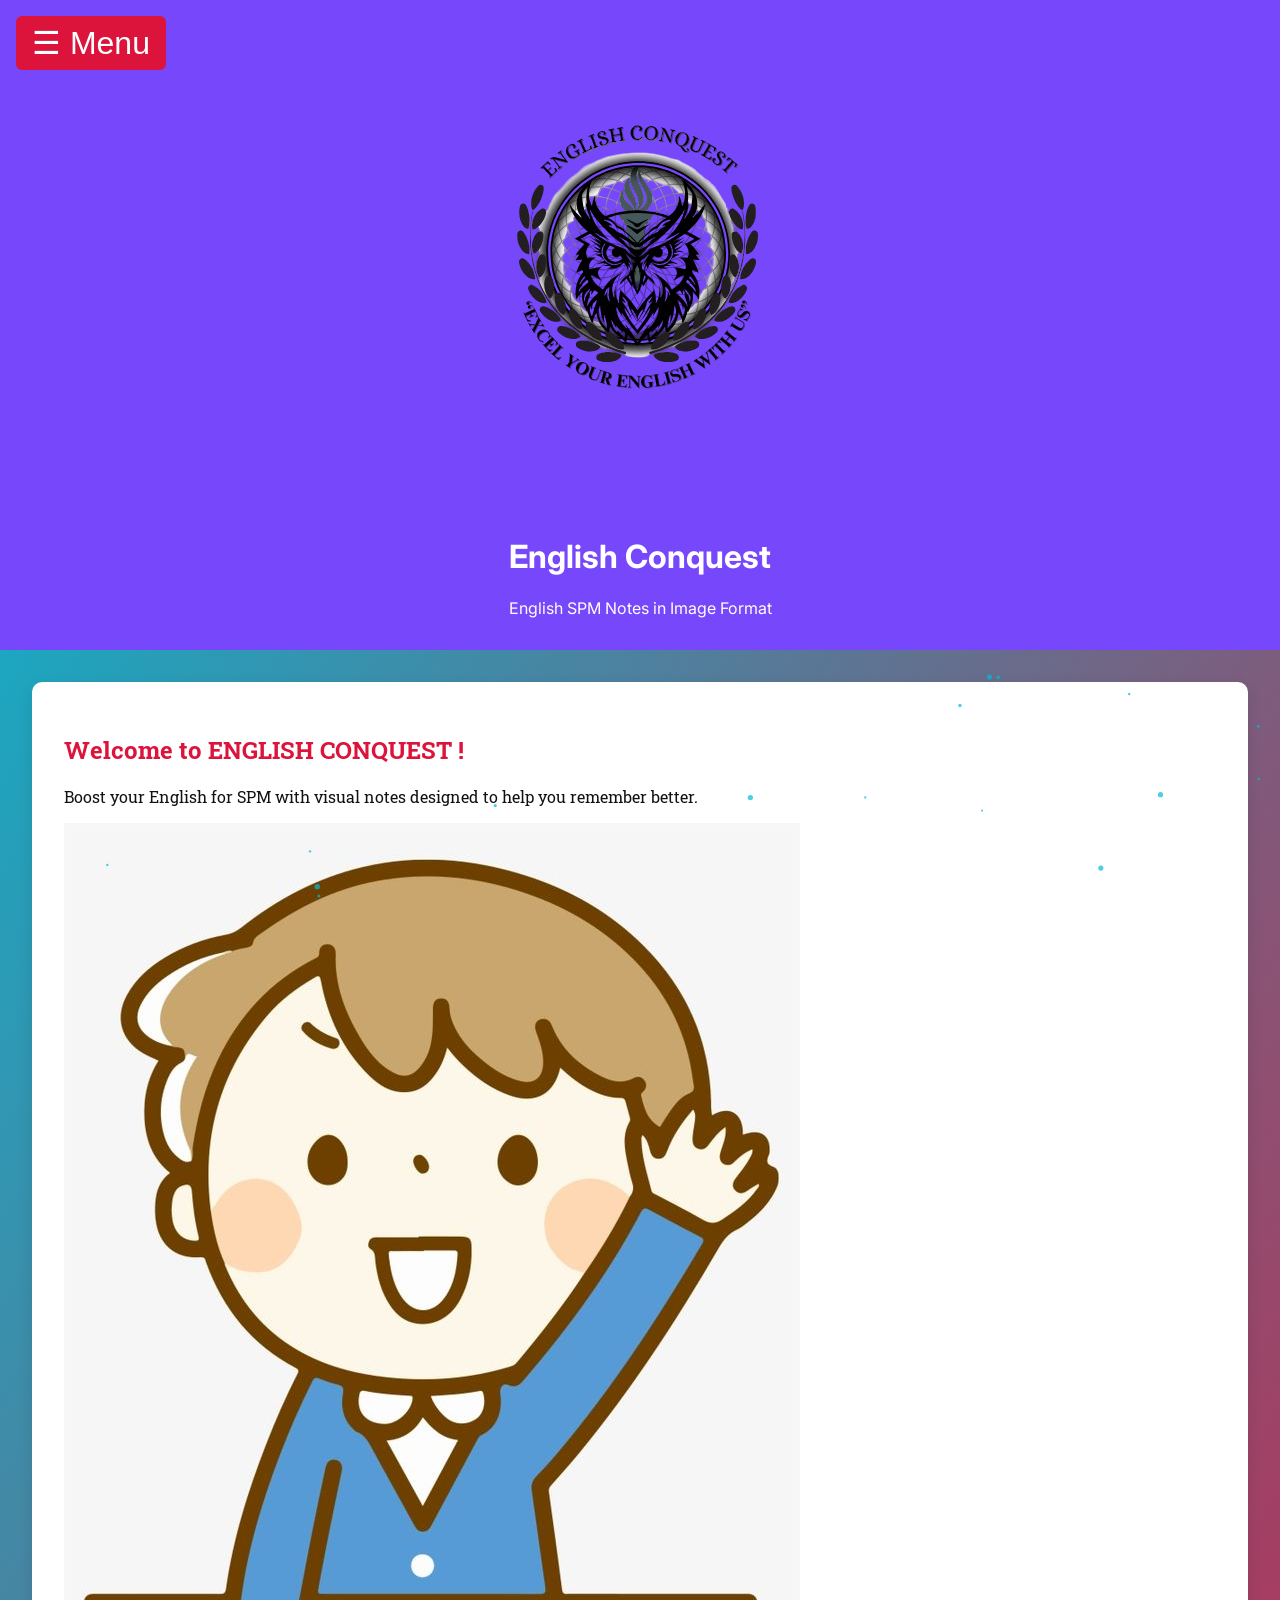
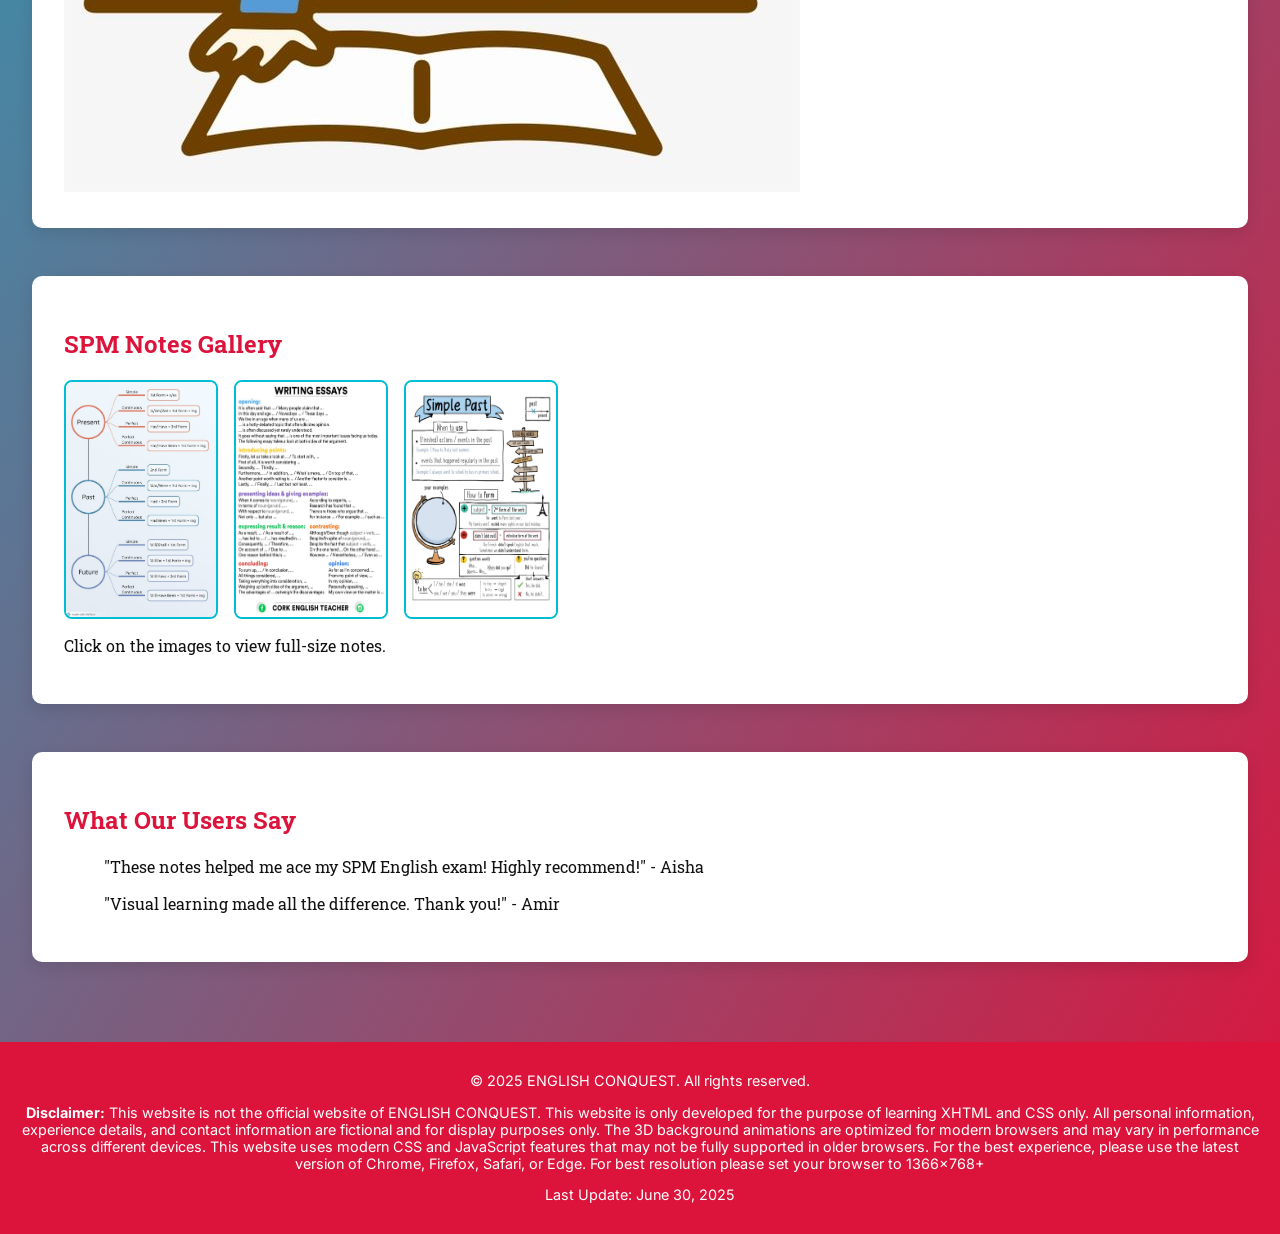
==== index.html @ d70954ff "Update and rename index.xhtml to index.html" ====
<!DOCTYPE html PUBLIC "-//W3C//DTD XHTML 1.0 Strict//EN" "http://www.w3.org/TR/xhtml1/DTD/xhtml1-strict.dtd">
<html xmlns="http://www.w3.org/1999/xhtml" xml:lang="en" lang="en">
<head>
  <meta http-equiv="Content-Type" content="application/xhtml+xml; charset=UTF-8" />
  <meta name="viewport" content="width=device-width, initial-scale=1.0" />
  <title>English</title>
  <link rel="stylesheet" href="styles.css" />
  <script src="script.js" defer="defer"></script>
</head>
<body>
  <button id="menu-toggle">&#9776; Menu</button>
  <canvas id="background-canvas"></canvas>

  <div id="wrapper">
    <header>
      <div class="logo">
        <img src="logo.png" alt="Eglish Conquest Logo" />
        <h1>English Conquest</h1>
        <p>English SPM Notes in Image Format</p>
      </div>
    </header>

 <div class="layout">

    <nav id="sidebar">
      <ul>
        <li><a href="index.xhtml" class="nav-link">Home</a></li>
        <li><a href="about.html" class="nav-link">About Us</a></li>
        <li><a href="pricing.html" class="nav-link">Pricing</a></li>
        <li><a href="writing.html" class="nav-link">Writing Notes</a></li>
        <li><a href="reading.html" class="nav-link">Reading Notes</a></li>
        <li><a href="speaking.html" class="nav-link">Speaking Notes</a></li>
        <li><a href="feedback.html" class="nav-link">Feedback Form</a></li>
        <li><a href="group.html" class="nav-link">Our Team</a></li>
        <li><a href="map.html" class="nav-link">Our Location</a></li>
        <li><a href="person.html" class="nav-link">Contact Person</a></li>
        <li><a href="buy.html" class="nav-link">Buy Notes</a></li>
      </ul>
    </nav>

 <main>
      <section id="home" class="page-section">
        <h2>Welcome to ENGLISH CONQUEST !</h2>
        <p>Boost your English for SPM with visual notes designed to help you remember better.</p>
        <img src="hero-image.jpg" alt="Students learning" class="thumbnail" />
      </section>

      <section id="notes" class="page-section">
        <h2>SPM Notes Gallery</h2>
        <div class="gallery">
          <img src="note1.jpg" alt="Note 1" class="thumb" />
          <img src="note2.jpg" alt="Note 2" class="thumb" />
          <img src="note3.jpg" alt="Note 3" class="thumb" />
        </div>
        <p>Click on the images to view full-size notes.</p>
      </section>
        <section id="testimonials" class="page-section">
            <h2>What Our Users Say</h2>
            <blockquote>
            "These notes helped me ace my SPM English exam! Highly recommend!" - Aisha
            </blockquote>
            <blockquote>
            "Visual learning made all the difference. Thank you!" - Amir
            </blockquote>
        </section>
    </main>
    </div>

    <footer>
      <p>&copy; 2025 ENGLISH CONQUEST. All rights reserved.</p>
        <div class="disclaimer">
            <p><strong>Disclaimer:</strong> This website is not the official website of ENGLISH CONQUEST.
            This website is only developed for the purpose of learning XHTML and CSS only.
            All personal information, experience details, and contact information are fictional and for display purposes only. 
            The 3D background animations are optimized for modern browsers and may vary in performance across different devices. 
            This website uses modern CSS and JavaScript features that may not be fully supported in older browsers. 
            For the best experience, please use the latest version of Chrome, Firefox, Safari, or Edge. 
            For best resolution please set your browser to 1366x768+</p>
            <p>Last Update: June 30, 2025</p>
        </div>
    </footer>
  </div>
</body>
</html>
---- styles.css ----
/* styles.css */
@import url('https://fonts.googleapis.com/css2?family=Inter:wght@400;700&family=Roboto+Slab&family=Quicksand:wght@500&display=swap');

body {
  margin: 0;
  padding: 0;
  font-family: 'Inter', sans-serif;
  background: linear-gradient(120deg, #00bcd4, #dc143c);
  color: #111;
  min-height: 100vh;
  overflow-x: hidden;
}

#background-canvas {
  position: fixed;
  top: 0;
  left: 0;
  width: 100%;
  height: 100%;
  z-index: 0; /* make sure it stays behind everything */
  pointer-events: none; /* let clicks go through */
}

#loading-screen {
  position: fixed;
  width: 100%;
  height: 100%;
  background: #ffffff;
  display: flex;
  justify-content: center;
  align-items: center;
  z-index: 9999;
}

.spinner {
  border: 6px solid #ccc;
  border-top: 6px solid #00bcd4;
  border-radius: 50%;
  width: 40px;
  height: 40px;
  animation: spin 1s linear infinite;
}

@keyframes spin {
  0% { transform: rotate(0deg); }
  100% { transform: rotate(360deg); }
}

#wrapper {
  display: flex;
  flex-direction: column;
  min-height: 100vh;
}

.layout {
  display: flex;
  flex: 1;
}


header {
  background-color: #7747fc;
  color: #fff;
  padding: 1rem;
  text-align: center;
  flex: 1 100%;
  position: relative;
  z-index: 10;/*higher that cnavas*/
}

.logo img {
  height: 500px;
  vertical-align: middle;
}

#sidebar {
  background: #f5f5f5;
  width: 220px;
  padding: 1rem;
  height: 100vh;
  position: fixed;
  top: 0;
  left: 0;
  z-index: 50;
  transform: translateX(-100%);
  transition: transform 0.3s ease;
}

#sidebar.show {
  transform: translateX(0);
}

#sidebar ul {
  list-style: none;
  padding: 0;
}

#sidebar li {
  margin: 1rem 0;
}

#sidebar a {
  text-decoration: none;
  color: #dc143c;
  font-family: 'Quicksand', sans-serif;
  font-weight: bold;
  transition: background 0.3s;
  display: block;
  padding: 0.5rem;
  border-radius: 5px;
}

#sidebar a:hover {
  background: #00bcd4;
  color: #fff;
}

#menu-toggle {
  display: block;
  position: fixed;
  top: 1rem;
  left: 1rem;
  z-index: 20; /* to keep it above both header and canvas */
  font-size: 2rem;
  background: crimson;
  color: white;
  padding: 0.5rem 1rem;
  border: none;
  border-radius: 6px;
  cursor: pointer;
}

main {
  flex: 1;
  padding: 2rem;
  font-family: 'Roboto Slab', serif;
  margin-left: 0;
}

.page-section {
  margin-bottom: 3rem;
  background: #fff;
  padding: 2rem;
  border-radius: 10px;
  box-shadow: 0 5px 15px rgba(0,0,0,0.1);
}

.page-section h2 {
  color: #dc143c;
}

.gallery {
  display: flex;
  gap: 1rem;
  flex-wrap: wrap;
}

.thumb {
  width: 150px;
  height: auto;
  border: 2px solid #00bcd4;
  border-radius: 8px;
  transition: transform 0.3s;
}

.thumb:hover {
  transform: scale(1.05);
}

footer {
  text-align: center;
  padding: 1rem;
  background: #dc143c;
  color: white;
  font-size: 0.9rem;
  position: relative;
  z-index: 10;
}

@media (max-width: 1024px) {
  #wrapper {
    flex-direction: column;
  }

  #sidebar {
    width: 220px;
    transform: translateX(-100%);
  }

  #sidebar.show {
    transform: translateX(0);
  }

  #menu-toggle {
    display: block;
  }

  main {
    padding-top: 5rem;
    margin-left: 0;
  }
}
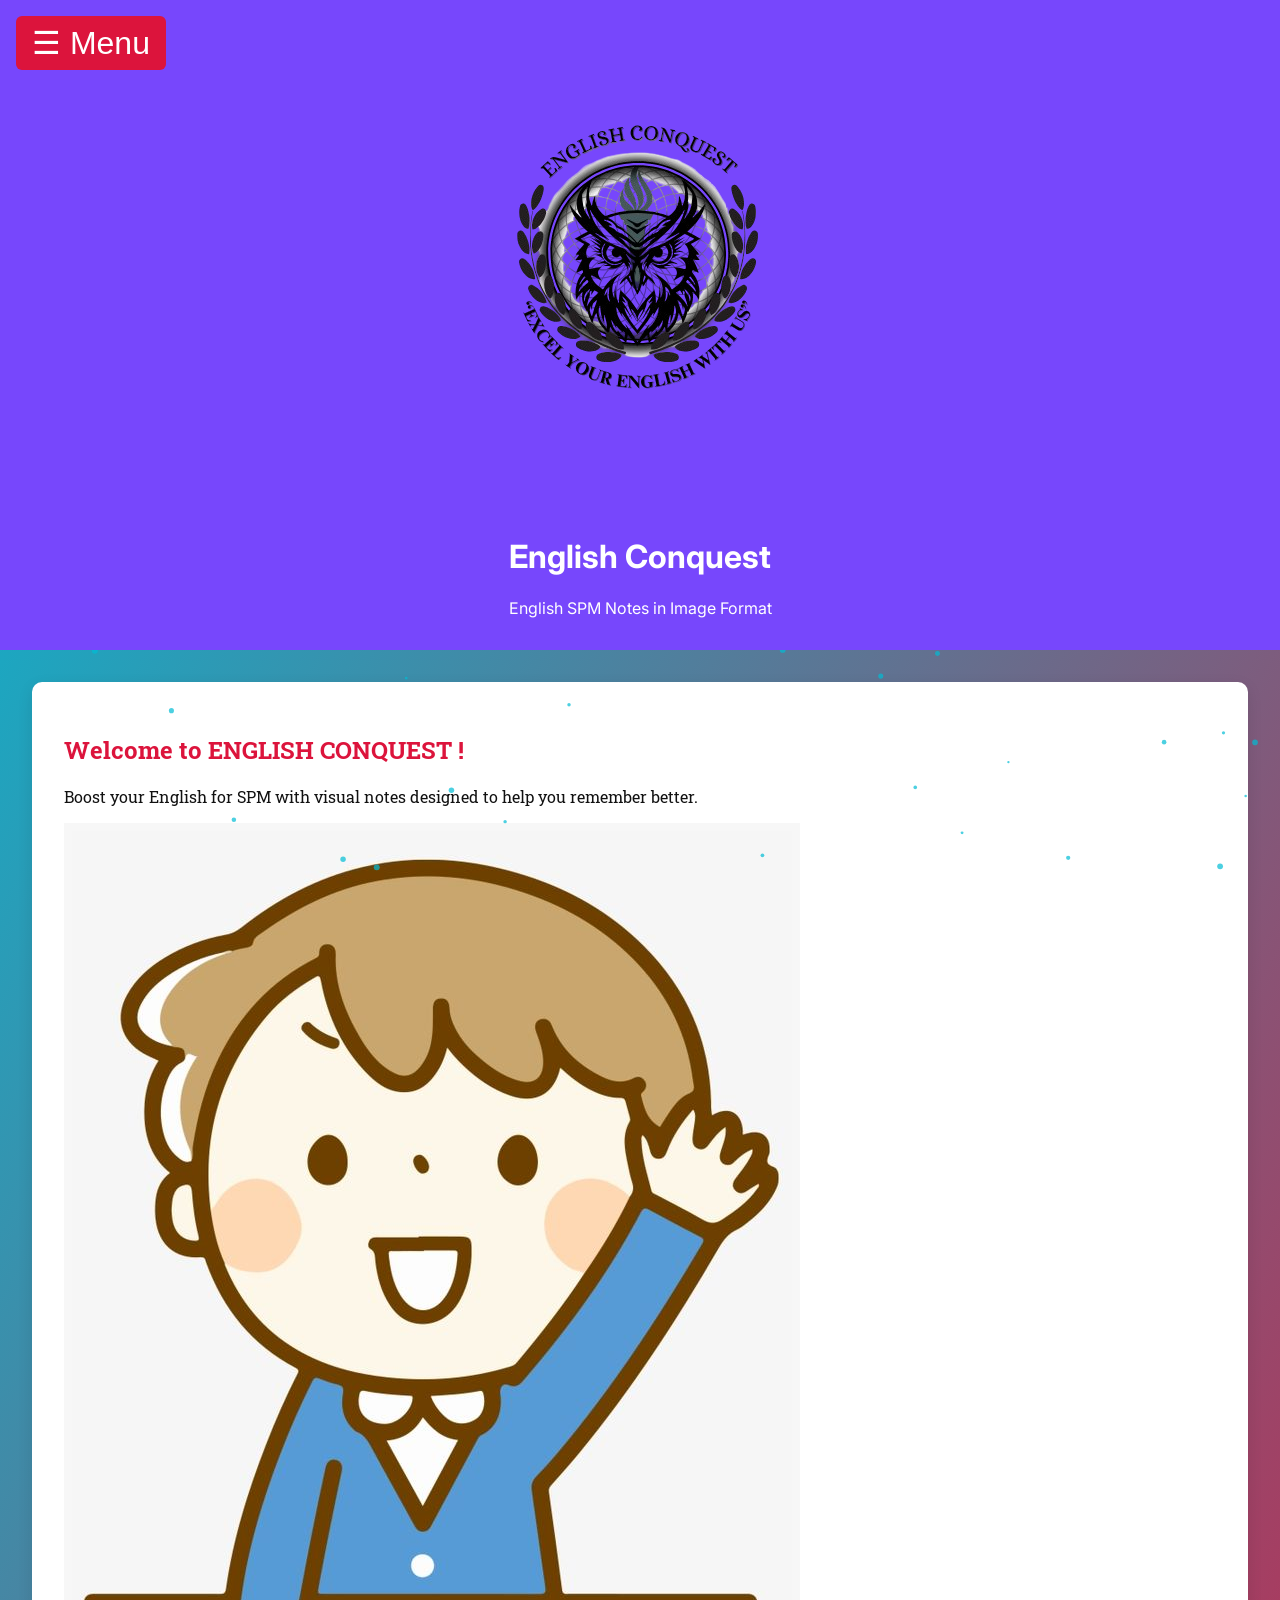
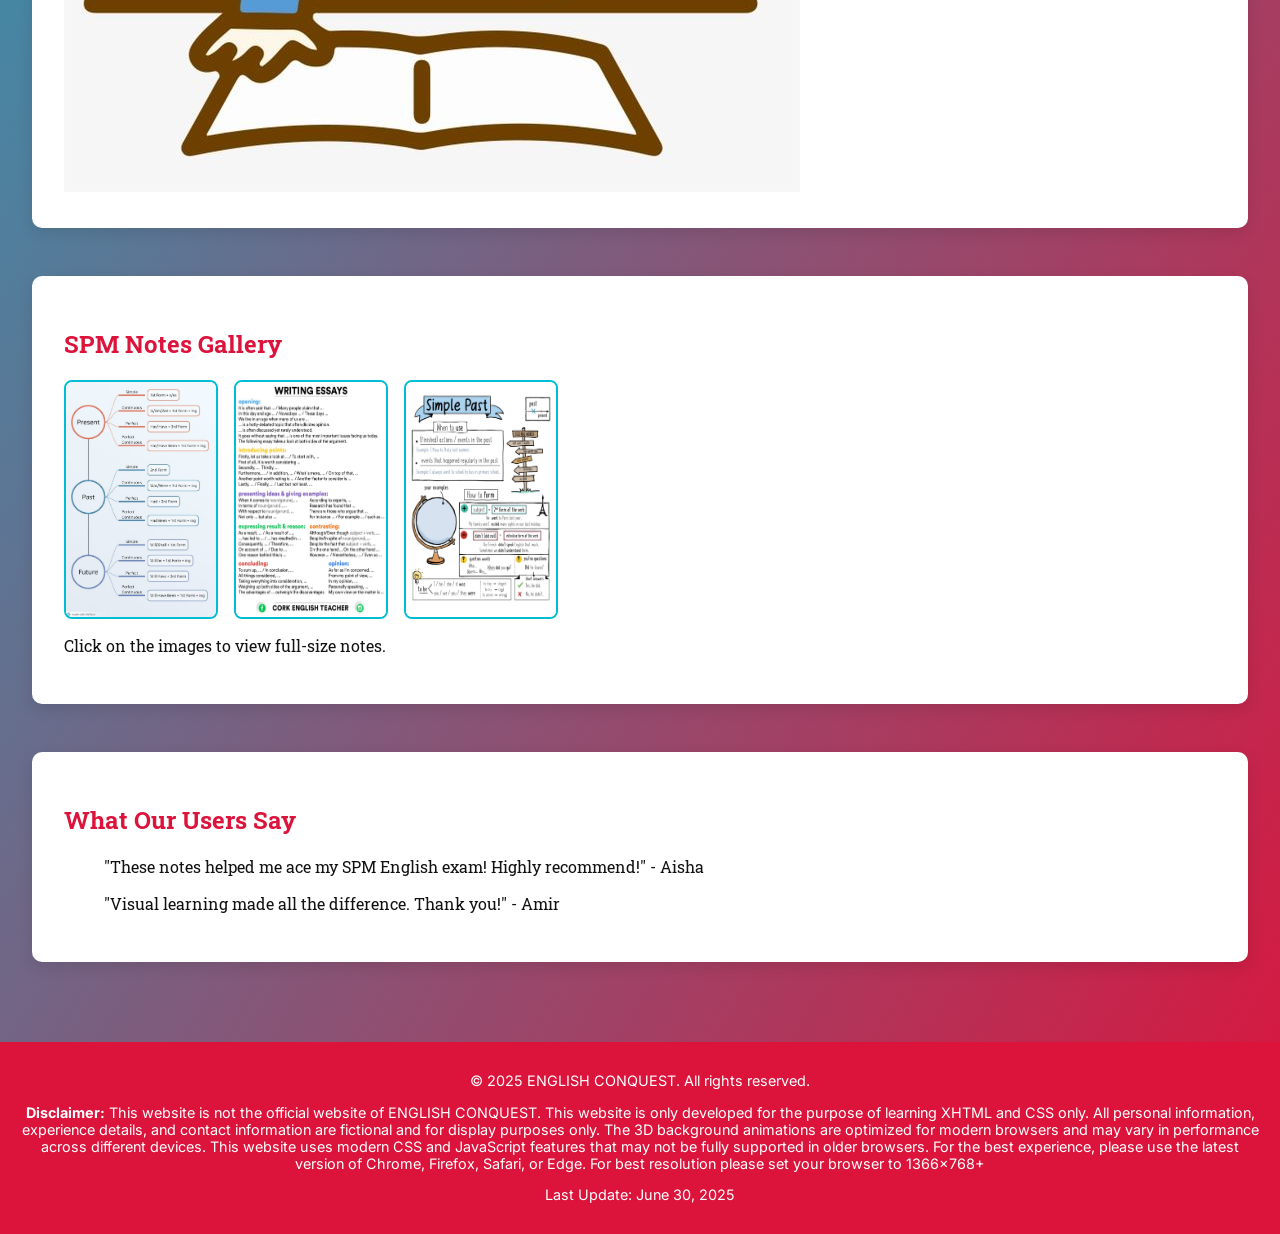
==== commit 8c6d371b: "index.html" ====
--- a/index.html
+++ b/index.html
@@ -24,7 +24,7 @@
 
     <nav id="sidebar">
       <ul>
-        <li><a href="index.xhtml" class="nav-link">Home</a></li>
+        <li><a href="index.html" class="nav-link">Home</a></li>
         <li><a href="about.html" class="nav-link">About Us</a></li>
         <li><a href="pricing.html" class="nav-link">Pricing</a></li>
         <li><a href="writing.html" class="nav-link">Writing Notes</a></li>
